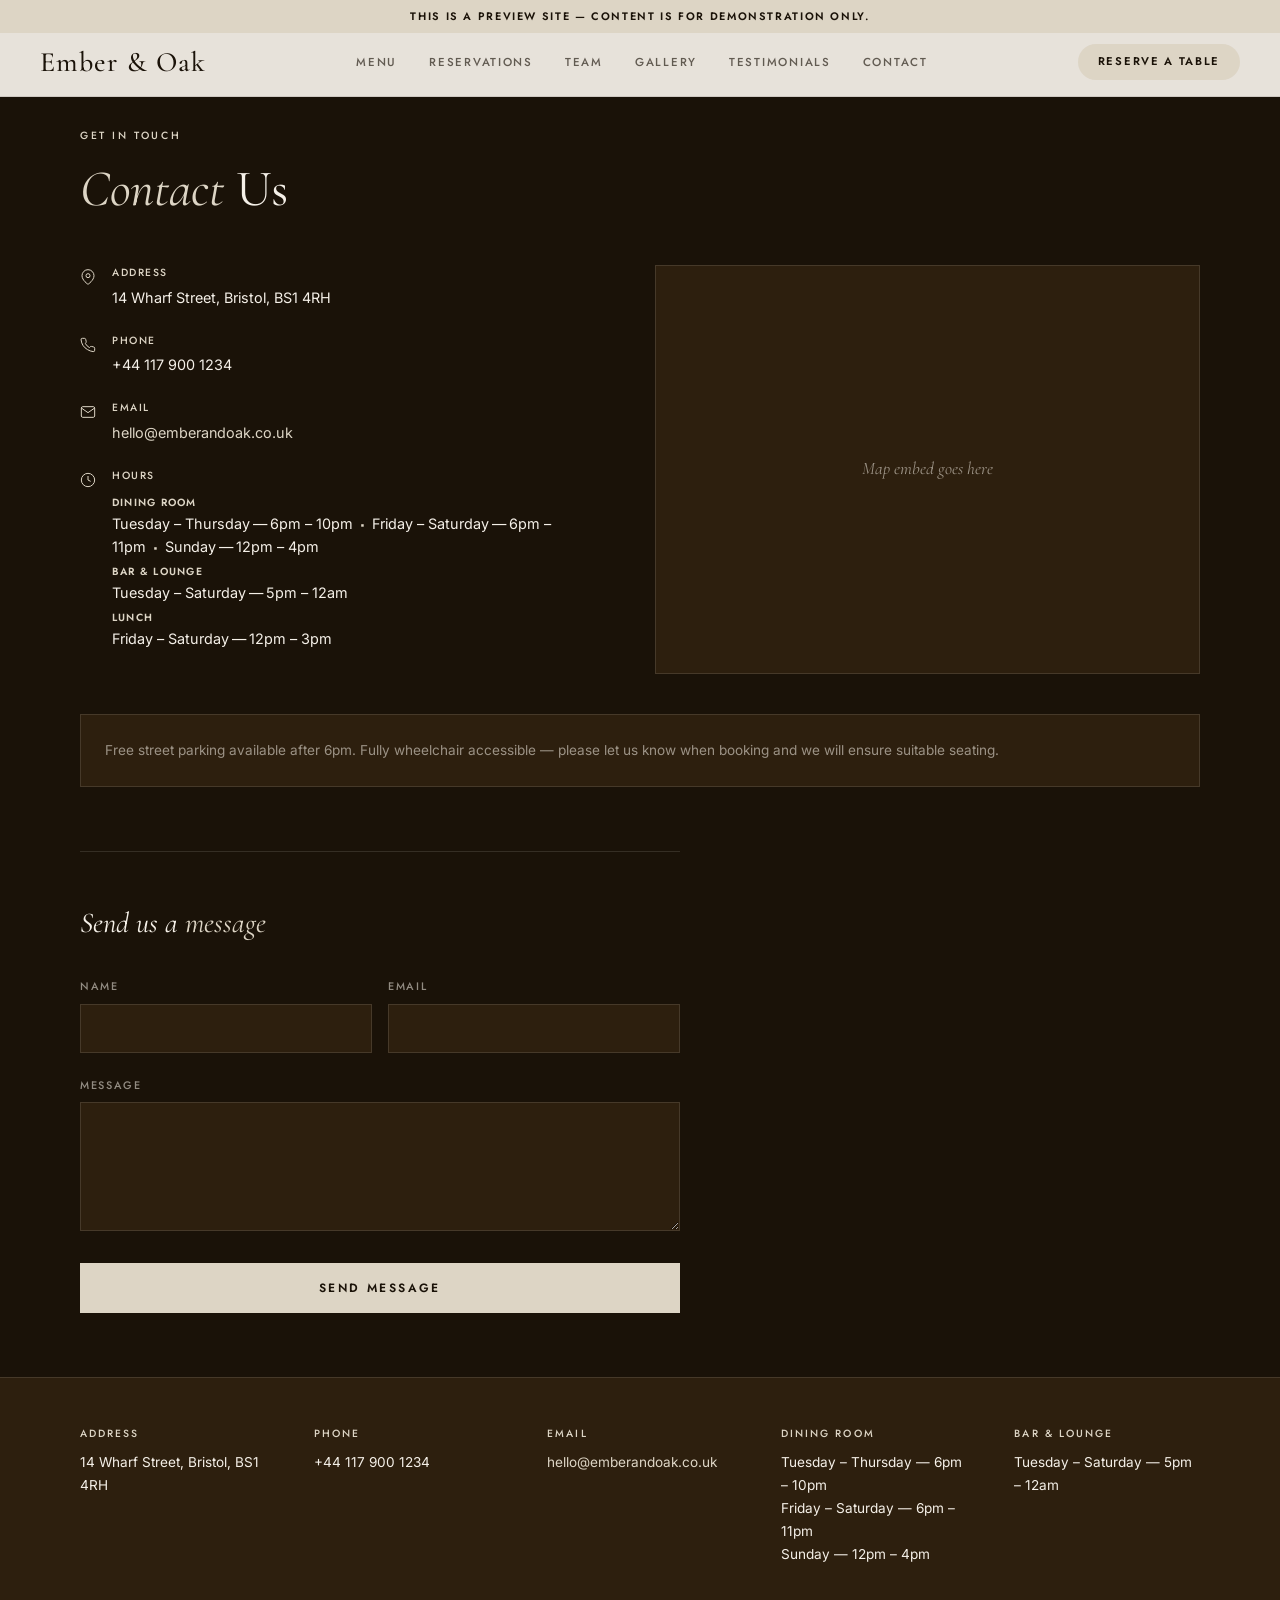
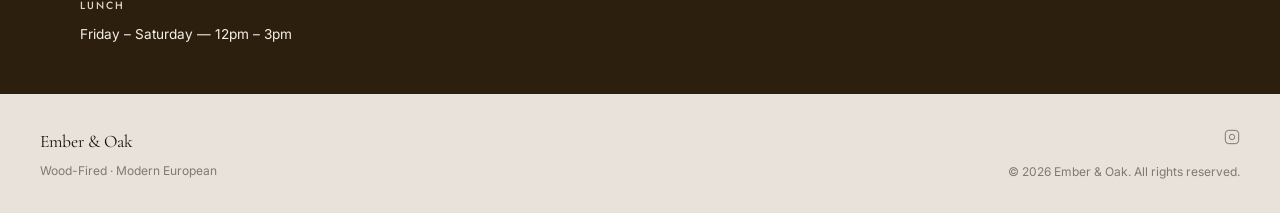
==== contact.html @ 41328a5d "Add files via upload" ====
<!DOCTYPE html>
<html lang="en">
<head>
<meta charset="UTF-8"/>
<meta name="viewport" content="width=device-width,initial-scale=1"/>
<title>Contact — Ember &amp; Oak</title>
<link rel="preconnect" href="https://fonts.googleapis.com"/>
<link rel="preconnect" href="https://fonts.gstatic.com" crossorigin/>
<style>
@import url("https://fonts.googleapis.com/css2?family=Cormorant+Garamond:ital,wght@0,300;0,400;0,500;0,700;1,400;1,700&family=Inter:wght@300;400;500;600&family=Jost:wght@400;500;600&display=swap");
:root{--bg:#1a1208;--accent:#ddd5c5;--accent-mid:rgba(221,213,197,0.15);--accent-glow:rgba(221,213,197,0.3);--text:#f5f0e8;--text-muted:rgba(245,240,232,0.55);--card:#2d1f0e;--border:rgba(245,240,232,0.12);--font-display:"Cormorant Garamond",serif;--font-body:"Inter",sans-serif;--font-ui:"Jost",sans-serif;}
*,*::before,*::after{box-sizing:border-box;margin:0;padding:0;}
html{scroll-behavior:smooth;}
body{background:var(--bg);color:var(--text);font-family:var(--font-body);font-size:1rem;line-height:1.6;overflow-x:hidden;}
img{max-width:100%;display:block;}
a{color:inherit;text-decoration:none;}
header{position:fixed;top:0;left:0;right:0;z-index:100;display:flex;align-items:center;justify-content:space-between;padding:1rem 2.5rem;background:rgba(245,240,232,0.94);backdrop-filter:blur(12px);-webkit-backdrop-filter:blur(12px);border-bottom:1px solid rgba(26,18,8,0.12);transition:background 0.4s;}
header.scrolled{background:rgba(245,240,232,0.98);}
header{top:28px!important;}.hero{padding-top:7rem;}
.site-name{font-family:var(--font-display);font-size:1.75rem;font-weight:500;letter-spacing:0.04em;color:var(--bg);line-height:1;}
.site-name span{color:var(--accent);}
nav.desk-nav{display:flex;align-items:center;gap:2rem;}
nav.desk-nav a{font-family:var(--font-ui);font-size:0.72rem;font-weight:500;letter-spacing:0.15em;text-transform:uppercase;color:rgba(26,18,8,0.65);transition:color 0.2s;}
nav.desk-nav a:hover{color:var(--accent);}
.reserve-btn{font-family:var(--font-ui);font-size:0.7rem;font-weight:600;letter-spacing:0.15em;text-transform:uppercase;color:var(--bg);background:var(--accent);border:none;border-radius:100px;padding:0.55rem 1.25rem;cursor:pointer;transition:all 0.2s;}
.reserve-btn:hover{filter:brightness(1.1);transform:translateY(-1px);}
.hamburger{display:none;background:none;border:none;cursor:pointer;padding:0.25rem;color:var(--bg);}
.hamburger span{display:block;width:22px;height:1.5px;background:currentColor;margin:5px 0;transition:0.3s;}
.nav-overlay{position:fixed;inset:0;background:var(--bg);z-index:150;display:flex;flex-direction:column;align-items:center;justify-content:center;gap:0;opacity:0;pointer-events:none;transition:opacity 0.4s;overflow-y:auto;padding:4rem 2rem 3rem;}
.nav-overlay.open{opacity:1;pointer-events:all;}
.nav-overlay a{font-family:var(--font-display);font-size:clamp(1.8rem,6vw,3rem);font-weight:400;color:var(--text);padding:0.4rem 0;width:100%;text-align:center;opacity:0;transform:translateY(12px);transition:opacity 0.5s,transform 0.5s,color 0.2s;}
.nav-overlay.open a{opacity:1;transform:translateY(0);}
.nav-overlay a:hover{color:var(--accent);}
.nav-close{position:absolute;top:1.5rem;right:1.5rem;background:none;border:none;cursor:pointer;color:var(--text-muted);font-size:1.75rem;line-height:1;}
.hero{position:relative;min-height:100svh;display:flex;align-items:flex-end;padding:9rem 2.5rem 5rem;overflow:hidden;}
.hero-bg{position:absolute;inset:0;background-size:cover;background-position:center;transform:scale(1.05);transition:transform 8s ease;}
.hero-bg::after{content:"";position:absolute;inset:0;background:linear-gradient(to top,rgba(26,18,8,0.9) 0%,rgba(26,18,8,0.3) 60%,rgba(26,18,8,0.1) 100%);}
.hero-content{position:relative;z-index:1;max-width:700px;}
.hero-eyebrow{font-family:var(--font-ui);font-size:0.68rem;font-weight:500;letter-spacing:0.25em;text-transform:uppercase;color:var(--accent);margin-bottom:1rem;}
.hero h1{font-family:var(--font-display);font-size:clamp(2.8rem,7vw,5.5rem);font-weight:400;line-height:1.05;color:var(--text);margin-bottom:1.25rem;}
.hero h1 em{font-style:italic;color:var(--accent);}
.hero-sub{font-size:1rem;color:var(--text-muted);margin-bottom:2.5rem;max-width:480px;line-height:1.6;}
.hero-ctas{display:flex;gap:1rem;flex-wrap:wrap;}
.btn-hero-primary{display:inline-flex;align-items:center;gap:0.5rem;padding:0.85rem 2rem;background:var(--accent);color:var(--bg);font-family:var(--font-ui);font-size:0.75rem;font-weight:600;letter-spacing:0.15em;text-transform:uppercase;border-radius:100px;transition:all 0.2s;border:none;cursor:pointer;}
.btn-hero-primary:hover{filter:brightness(1.1);transform:translateY(-2px);}
.btn-hero-secondary{display:inline-flex;align-items:center;gap:0.5rem;padding:0.85rem 2rem;background:transparent;color:var(--text);font-family:var(--font-ui);font-size:0.75rem;font-weight:600;letter-spacing:0.15em;text-transform:uppercase;border-radius:100px;border:1px solid var(--border);transition:all 0.2s;cursor:pointer;}
.btn-hero-secondary:hover{border-color:var(--accent);color:var(--accent);}
.gateway{display:grid;grid-template-columns:repeat(4,1fr);gap:1rem;padding:2rem 2.5rem;background:var(--bg);}
.gateway-card{position:relative;overflow:hidden;aspect-ratio:3/4;cursor:pointer;border-radius:2px;}
.gateway-card img,.gateway-card .gateway-bg{position:absolute;inset:0;width:100%;height:100%;object-fit:cover;transition:transform 0.6s cubic-bezier(0.4,0,0.2,1);}
.gateway-card:hover img,.gateway-card:hover .gateway-bg{transform:scale(1.06);}
.gateway-card::after{content:"";position:absolute;inset:0;background:linear-gradient(to top,rgba(26,18,8,0.75) 0%,rgba(26,18,8,0.1) 60%);transition:background 0.4s;}
.gateway-card:hover::after{background:linear-gradient(to top,rgba(26,18,8,0.85) 0%,rgba(26,18,8,0.3) 60%);}
.gateway-label{position:absolute;bottom:0;left:0;right:0;z-index:1;padding:1.5rem 1.25rem;transform:translateY(4px);transition:transform 0.4s;}
.gateway-card:hover .gateway-label{transform:translateY(0);}
.gateway-label::before{content:"";display:block;width:28px;height:1.5px;background:var(--accent);margin-bottom:0.6rem;transform:scaleX(0);transform-origin:left;transition:transform 0.4s 0.1s;}
.gateway-card:hover .gateway-label::before{transform:scaleX(1);}
.gateway-label span{font-family:var(--font-ui);font-size:0.72rem;font-weight:600;letter-spacing:0.2em;text-transform:uppercase;color:var(--text);}
.section-wrap{max-width:1200px;margin:0 auto;padding:0 2.5rem;}
.section-label{font-family:var(--font-ui);font-size:0.65rem;font-weight:500;letter-spacing:0.25em;text-transform:uppercase;color:var(--accent);margin-bottom:1rem;}
.section-title{font-family:var(--font-display);font-size:clamp(2rem,4vw,3.2rem);font-weight:400;line-height:1.1;color:var(--text);margin-bottom:1.5rem;}
.section-title em{font-style:italic;color:var(--accent);}
.featured{padding:6rem 0;border-top:1px solid var(--border);}
.featured-grid{display:grid;grid-template-columns:repeat(3,1fr);gap:1.5rem;margin-top:3rem;}
.dish-card{background:var(--card);border:1px solid var(--border);border-radius:4px;overflow:hidden;transition:transform 0.3s,box-shadow 0.3s;}
.dish-card:hover{transform:translateY(-4px);box-shadow:0 8px 32px var(--accent-glow);}
.dish-img{aspect-ratio:4/3;object-fit:cover;width:100%;background:linear-gradient(135deg,var(--card),var(--bg));}
.dish-img-placeholder{aspect-ratio:4/3;display:flex;align-items:center;justify-content:center;background:linear-gradient(135deg,var(--card),var(--bg));color:var(--accent);opacity:0.5;font-size:2rem;}
.dish-info{padding:1.25rem;}
.dish-name{font-family:var(--font-display);font-size:1.2rem;font-weight:500;color:var(--text);margin-bottom:0.4rem;}
.dish-desc{font-size:0.85rem;color:var(--text-muted);line-height:1.5;margin-bottom:0.75rem;}
.dish-price{font-family:var(--font-ui);font-size:0.8rem;font-weight:600;letter-spacing:0.08em;color:var(--accent);}
.pull-quote{padding:6rem 0;border-top:1px solid var(--border);text-align:center;}
.pull-quote blockquote{font-family:var(--font-display);font-size:clamp(1.5rem,3.5vw,2.5rem);font-style:italic;font-weight:400;color:var(--text);max-width:820px;margin:0 auto 1.5rem;line-height:1.4;}
.pull-quote blockquote::before{content:"\201C";color:var(--accent);font-size:4rem;line-height:0;vertical-align:-0.5em;margin-right:0.15em;}
.pull-quote cite{font-family:var(--font-ui);font-size:0.72rem;font-weight:500;letter-spacing:0.2em;text-transform:uppercase;color:var(--accent);}
.info-strip{padding:3rem 0;border-top:1px solid var(--border);background:var(--card);}
.info-strip-inner{max-width:1200px;margin:0 auto;padding:0 2.5rem;display:flex;gap:2rem 3rem;flex-wrap:wrap;align-items:flex-start;}
.info-item{flex:1;min-width:160px;max-width:260px;overflow:hidden;}
.info-item-label{font-family:var(--font-ui);font-size:0.65rem;font-weight:500;letter-spacing:0.2em;text-transform:uppercase;color:var(--accent);margin-bottom:0.5rem;}
.info-item-value{font-size:0.85rem;color:var(--text);line-height:1.7;overflow-wrap:break-word;word-break:normal;}
.menu-page{padding:8rem 0 4rem;}
.menu-tabs{display:flex;gap:0;border-bottom:1px solid var(--border);margin-bottom:3rem;overflow-x:auto;scrollbar-width:none;}
.menu-tabs::-webkit-scrollbar{display:none;}
.menu-tab{font-family:var(--font-ui);font-size:0.72rem;font-weight:500;letter-spacing:0.15em;text-transform:uppercase;color:var(--text-muted);padding:0.85rem 1.5rem;cursor:pointer;border-bottom:2px solid transparent;white-space:nowrap;transition:all 0.2s;background:none;border-left:none;border-right:none;border-top:none;}
.menu-tab.active,.menu-tab:hover{color:var(--accent);border-bottom-color:var(--accent);}
.menu-section{display:none;}
.menu-section.active{display:block;}
.menu-items{display:grid;grid-template-columns:repeat(auto-fill,minmax(340px,1fr));gap:1px;border:1px solid var(--border);}
.menu-item{padding:1.5rem;border-right:1px solid var(--border);border-bottom:1px solid var(--border);display:flex;gap:1rem;align-items:flex-start;transition:background 0.2s;}
.menu-item:hover{background:var(--card);}
.menu-item-img{width:88px;height:88px;border-radius:4px;object-fit:cover;flex-shrink:0;cursor:pointer;transition:opacity 0.2s;}
.menu-item-img:hover{opacity:0.82;}
.menu-item-img-placeholder{width:88px;height:88px;border-radius:4px;flex-shrink:0;background:var(--card);display:flex;align-items:center;justify-content:center;color:var(--text-muted);opacity:0.25;font-size:1.5rem;}
#menuLightbox{position:fixed;inset:0;z-index:400;background:rgba(0,0,0,0.93);display:flex;flex-direction:column;align-items:center;justify-content:center;padding:2rem;opacity:0;pointer-events:none;transition:opacity 0.35s;}
#menuLightbox.open{opacity:1;pointer-events:all;}
#menuLightbox img{max-width:min(640px,90vw);max-height:75vh;object-fit:contain;border-radius:4px;box-shadow:0 8px 64px rgba(0,0,0,0.6);}
#menuLbCaption{font-family:var(--font-display);font-style:italic;font-size:1.1rem;color:rgba(245,240,232,0.7);margin-top:1.25rem;text-align:center;}
#menuLbClose{position:absolute;top:1.25rem;right:1.5rem;background:none;border:none;color:rgba(245,240,232,0.45);font-size:2rem;line-height:1;cursor:pointer;transition:color 0.2s;}
#menuLbClose:hover{color:rgba(245,240,232,0.9);}
.menu-item-body{flex:1;}
.menu-item-top{display:flex;justify-content:space-between;align-items:baseline;gap:1rem;margin-bottom:0.3rem;}
.menu-item-name{font-family:var(--font-display);font-size:1.05rem;font-weight:500;color:var(--text);}
.menu-item-price{font-family:var(--font-ui);font-size:0.78rem;font-weight:600;color:var(--accent);white-space:nowrap;flex-shrink:0;}
.menu-item-desc{font-size:0.82rem;color:var(--text-muted);line-height:1.5;}
.menu-tags{display:flex;gap:0.3rem;margin-top:0.5rem;flex-wrap:wrap;}
.menu-tag{font-family:var(--font-ui);font-size:0.6rem;font-weight:500;letter-spacing:0.1em;text-transform:uppercase;padding:0.15rem 0.45rem;border:1px solid var(--border);border-radius:100px;color:var(--text-muted);}
.menu-tag.v{border-color:#ddd5c5;color:#ddd5c5;}
.team-page{padding:8rem 0 4rem;}
.team-grid{display:grid;grid-template-columns:repeat(auto-fill,minmax(280px,1fr));gap:2rem;margin-top:3rem;}
.team-card{background:var(--card);border:1px solid var(--border);}
.team-photo{aspect-ratio:3/4;object-fit:cover;width:100%;background:linear-gradient(135deg,var(--card),var(--bg));}
.team-photo-placeholder{aspect-ratio:3/4;display:flex;align-items:center;justify-content:center;background:linear-gradient(135deg,var(--card),var(--bg));color:var(--text-muted);font-size:3rem;}
.team-info{padding:1.5rem;}
.team-name{font-family:var(--font-display);font-size:1.3rem;font-weight:500;color:var(--text);margin-bottom:0.25rem;}
.team-title{font-family:var(--font-ui);font-size:0.68rem;font-weight:500;letter-spacing:0.18em;text-transform:uppercase;color:var(--accent);margin-bottom:0.75rem;}
.team-bio{font-size:0.85rem;color:var(--text-muted);line-height:1.65;}
.gallery-page{padding:8rem 0 4rem;}
.gallery-grid{columns:2;column-gap:1rem;margin-top:2rem;}
.gallery-item{break-inside:avoid;margin-bottom:1rem;position:relative;overflow:hidden;}
.gallery-item img{width:100%;display:block;transition:transform 0.5s;}
.gallery-item:hover img{transform:scale(1.03);}
.gallery-caption{position:absolute;bottom:0;left:0;right:0;padding:0.75rem 1rem;background:linear-gradient(transparent,rgba(26,18,8,0.8));font-size:0.8rem;color:var(--text-muted);font-style:italic;opacity:0;transition:opacity 0.3s;}
.gallery-item:hover .gallery-caption{opacity:1;}
.gallery-section-label{font-family:var(--font-ui);font-size:0.68rem;font-weight:500;letter-spacing:0.2em;text-transform:uppercase;color:var(--accent);margin:2rem 0 1rem;}
.testimonials-page{padding:8rem 0 4rem;}
.testimonials-grid{display:grid;grid-template-columns:repeat(auto-fill,minmax(320px,1fr));gap:1.5rem;margin-top:3rem;}
.testimonial-card{background:var(--card);border:1px solid var(--border);padding:2rem;display:flex;flex-direction:column;}
.testimonial-quote-mark{font-family:var(--font-display);font-size:3.5rem;line-height:0.8;color:var(--accent);opacity:0.35;margin-bottom:0.75rem;display:block;}
.testimonial-card::before{display:none;}
.testimonial-quote{font-family:var(--font-display);font-style:italic;font-size:1.05rem;color:var(--text);line-height:1.7;margin-bottom:1.5rem;position:relative;z-index:1;}
.testimonial-meta{display:flex;flex-direction:column;gap:0.2rem;}
.testimonial-name{font-family:var(--font-ui);font-size:0.75rem;font-weight:600;letter-spacing:0.12em;text-transform:uppercase;color:var(--text);}
.testimonial-source{font-size:0.78rem;color:var(--accent);}
.testimonial-stars{color:var(--accent);font-size:0.85rem;margin-bottom:0.75rem;}
.res-page{padding:8rem 0 4rem;}
.res-form-wrap{max-width:600px;}
.res-notes{font-style:italic;color:var(--text-muted);font-size:0.9rem;line-height:1.7;margin-bottom:2.5rem;padding-left:1rem;border-left:2px solid var(--accent);}
.form-field{margin-bottom:1.5rem;}
.form-field label{display:block;font-family:var(--font-ui);font-size:0.68rem;font-weight:500;letter-spacing:0.15em;text-transform:uppercase;color:var(--text-muted);margin-bottom:0.5rem;}
.form-field input,.form-field select,.form-field textarea{width:100%;background:var(--card);border:1px solid var(--border);color:var(--text);font-family:var(--font-body);font-size:1rem;padding:0.85rem 1rem;border-radius:0;outline:none;transition:border-color 0.2s;appearance:none;-webkit-appearance:none;}
.form-field input:focus,.form-field select:focus,.form-field textarea:focus{border-color:var(--accent);}
.form-field textarea{resize:vertical;min-height:120px;}
.form-row-2{display:grid;grid-template-columns:1fr 1fr;gap:1rem;}
.submit-btn{width:100%;padding:1rem;background:var(--accent);color:var(--bg);font-family:var(--font-ui);font-size:0.75rem;font-weight:600;letter-spacing:0.2em;text-transform:uppercase;border:none;cursor:pointer;transition:all 0.2s;}
.submit-btn:hover{filter:brightness(1.1);}
.contact-page{padding:8rem 0 4rem;}
.contact-grid{display:grid;grid-template-columns:1fr 1fr;gap:4rem;margin-top:3rem;}
.contact-map{width:100%;aspect-ratio:4/3;border:1px solid var(--border);background:var(--card);}
.contact-map iframe{width:100%;height:100%;border:0;filter:grayscale(0.3);}
.contact-detail{display:flex;gap:1rem;align-items:flex-start;margin-bottom:1.5rem;}
.contact-detail-icon{color:var(--accent);flex-shrink:0;margin-top:2px;}
.contact-detail-label{font-family:var(--font-ui);font-size:0.65rem;font-weight:500;letter-spacing:0.15em;text-transform:uppercase;color:var(--accent);margin-bottom:0.25rem;}
.contact-detail-value{font-size:0.9rem;color:var(--text);line-height:1.6;}
.hours-inline{line-height:1.9;white-space:normal;}
footer{padding:2rem 2.5rem;border-top:1px solid var(--border);background:rgba(245,240,232,0.94);display:flex;align-items:center;justify-content:space-between;flex-wrap:wrap;gap:1rem 2rem;}
.footer-name{font-family:var(--font-display);font-size:1.1rem;font-weight:400;color:var(--bg);}
.footer-links{display:flex;gap:1.5rem;}
.footer-links a{font-family:var(--font-ui);font-size:0.65rem;font-weight:500;letter-spacing:0.15em;text-transform:uppercase;color:rgba(26,18,8,0.55);transition:color 0.2s;}
.footer-links a:hover{color:var(--accent);}
.footer-copy{font-size:0.75rem;color:rgba(26,18,8,0.5);}
.social-links{display:flex;gap:0.75rem;}
.social-link{color:rgba(26,18,8,0.5);transition:color 0.2s;}
.social-link:hover{color:var(--accent);}
.page-header{padding:8rem 2.5rem 3rem;border-bottom:1px solid var(--border);}
.page-header h1{font-family:var(--font-display);font-size:clamp(2.5rem,6vw,4.5rem);font-weight:400;color:var(--text);margin-top:0.75rem;}
.page-header h1 em{font-style:italic;color:var(--accent);}
.reveal{opacity:0;transform:translateY(20px);transition:opacity 0.7s ease,transform 0.7s ease;}
.reveal.visible{opacity:1;transform:none;}
@media(max-width:900px){.hero{padding:0 1.5rem 4rem;}.gateway{grid-template-columns:repeat(2,1fr);}.featured-grid{grid-template-columns:1fr 1fr;}.contact-grid{grid-template-columns:1fr;}.section-wrap{padding:0 1.5rem;}nav.desk-nav{display:none;}.hamburger{display:block;}.reserve-btn.desktop{display:none;}}
@media(max-width:600px){.gateway{grid-template-columns:repeat(2,1fr);}.featured-grid{grid-template-columns:1fr;}.gallery-grid{columns:1;}.menu-items{grid-template-columns:1fr;}.team-grid{grid-template-columns:1fr 1fr;}.form-row-2{grid-template-columns:1fr;}footer{flex-direction:column;text-align:center;}.footer-links{justify-content:center;}}
</style>
</head>
<body>
<div id="demoBanner" style="position:fixed;top:0;left:0;right:0;z-index:200;background:var(--accent);color:var(--bg);font-family:var(--font-ui);font-size:0.68rem;font-weight:600;letter-spacing:0.15em;text-transform:uppercase;text-align:center;padding:0.5rem 2rem;display:flex;align-items:center;justify-content:center;gap:1rem;">This is a preview site — content is for demonstration only.</div>
<div class="nav-overlay" id="navOverlay">
  <button class="nav-close" onclick="closeNav()">×</button>
  <a href="menu.html">Menu</a>
    <a href="reservations.html">Reservations</a>
    <a href="team.html">Team</a>
    <a href="gallery.html">Gallery</a>
    <a href="testimonials.html">Testimonials</a>
    <a href="contact.html">Contact</a>
</div>
<header id="siteHeader">
  <a class="site-name" href="index.html">Ember &amp; Oak</a>
  <nav class="desk-nav">
    <a href="menu.html">Menu</a>
      <a href="reservations.html">Reservations</a>
      <a href="team.html">Team</a>
      <a href="gallery.html">Gallery</a>
      <a href="testimonials.html">Testimonials</a>
      <a href="contact.html">Contact</a>
  </nav>
  <div style="display:flex;align-items:center;gap:1rem;">
    <a href="reservations.html" class="reserve-btn desktop">Reserve a Table</a>
    <button class="hamburger" id="hamburger" aria-label="Menu" onclick="toggleNav()"><span></span><span></span><span></span></button>
  </div>
</header>
<main class="contact-page">
<div class="section-wrap">
<div class="section-label reveal">Get in touch</div>
<h1 class="section-title reveal"><em>Contact</em> Us</h1>
<div class="contact-grid">
<div><div class="contact-detail"><div class="contact-detail-icon"><svg width="16" height="16" fill="none" stroke="currentColor" stroke-width="1.5" viewBox="0 0 24 24"><path d="M21 10c0 7-9 13-9 13s-9-6-9-13a9 9 0 0 1 18 0z"/><circle cx="12" cy="10" r="3"/></svg></div><div><div class="contact-detail-label">Address</div><div class="contact-detail-value">14 Wharf Street, Bristol, BS1 4RH</div></div></div><div class="contact-detail"><div class="contact-detail-icon"><svg width="16" height="16" fill="none" stroke="currentColor" stroke-width="1.5" viewBox="0 0 24 24"><path d="M22 16.92v3a2 2 0 0 1-2.18 2 19.79 19.79 0 0 1-8.63-3.07A19.5 19.5 0 0 1 4.69 13a19.79 19.79 0 0 1-3.07-8.67A2 2 0 0 1 3.56 2h3a2 2 0 0 1 2 1.72c.127.96.361 1.903.7 2.81a2 2 0 0 1-.45 2.11L8.09 9.91a16 16 0 0 0 6 6l1.27-1.27a2 2 0 0 1 2.11-.45c.907.339 1.85.573 2.81.7A2 2 0 0 1 22 16.92z"/></svg></div><div><div class="contact-detail-label">Phone</div><div class="contact-detail-value"><a href="tel:+44 117 900 1234" style="color:inherit;">+44 117 900 1234</a></div></div></div><div class="contact-detail"><div class="contact-detail-icon"><svg width="16" height="16" fill="none" stroke="currentColor" stroke-width="1.5" viewBox="0 0 24 24"><path d="M4 4h16c1.1 0 2 .9 2 2v12c0 1.1-.9 2-2 2H4c-1.1 0-2-.9-2-2V6c0-1.1.9-2 2-2z"/><polyline points="22,6 12,13 2,6"/></svg></div><div><div class="contact-detail-label">Email</div><div class="contact-detail-value"><a href="mailto:hello@emberandoak.co.uk" style="color:var(--accent);">hello@emberandoak.co.uk</a></div></div></div><div class="contact-detail"><div class="contact-detail-icon"><svg width="16" height="16" fill="none" stroke="currentColor" stroke-width="1.5" viewBox="0 0 24 24"><circle cx="12" cy="12" r="10"/><polyline points="12 6 12 12 16 14"/></svg></div><div><div class="contact-detail-label">Hours</div><div class="contact-detail-value"><span style="font-family:var(--font-ui);font-size:0.65rem;font-weight:600;letter-spacing:0.12em;text-transform:uppercase;color:var(--accent);">Dining Room</span><br/>Tuesday – Thursday&thinsp;&mdash;&thinsp;6pm – 10pm&ensp;<span style="color:var(--accent);font-size:0.55rem;vertical-align:middle;">▪</span>&ensp;Friday – Saturday&thinsp;&mdash;&thinsp;6pm – 11pm&ensp;<span style="color:var(--accent);font-size:0.55rem;vertical-align:middle;">▪</span>&ensp;Sunday&thinsp;&mdash;&thinsp;12pm – 4pm<br/><span style="font-family:var(--font-ui);font-size:0.65rem;font-weight:600;letter-spacing:0.12em;text-transform:uppercase;color:var(--accent);">Bar &amp; Lounge</span><br/>Tuesday – Saturday&thinsp;&mdash;&thinsp;5pm – 12am<br/><span style="font-family:var(--font-ui);font-size:0.65rem;font-weight:600;letter-spacing:0.12em;text-transform:uppercase;color:var(--accent);">Lunch</span><br/>Friday – Saturday&thinsp;&mdash;&thinsp;12pm – 3pm<br/></div></div></div></div>
<div class="contact-map" style="display:flex;align-items:center;justify-content:center;"><div style="font-family:var(--font-display);font-style:italic;color:var(--text-muted);font-size:1.1rem;">Map embed goes here</div></div></div>
<div style="margin-top:2.5rem;padding:1.5rem;background:var(--card);border:1px solid var(--border);font-size:0.85rem;color:var(--text-muted);line-height:1.7;">Free street parking available after 6pm. Fully wheelchair accessible — please let us know when booking and we will ensure suitable seating.</div>
<div style="margin-top:4rem;padding-top:3rem;border-top:1px solid var(--border);max-width:600px;">
<h2 style="font-family:var(--font-display);font-size:1.8rem;font-weight:400;font-style:italic;color:var(--text);margin-bottom:2rem;">Send us a <em style='color:var(--accent);'>message</em></h2>
<form action="https://formspree.io/f/abcd1234" method="POST">
<div class="form-row-2"><div class="form-field"><label style="display:block;font-family:var(--font-ui);font-size:0.68rem;font-weight:500;letter-spacing:0.15em;text-transform:uppercase;color:var(--text-muted);margin-bottom:0.5rem;">Name</label><input type="text" name="name" required style="background:var(--card);border:1px solid var(--border);color:var(--text);font-family:var(--font-body);font-size:1rem;padding:0.85rem 1rem;width:100%;outline:none;border-radius:0;"/></div><div class="form-field"><label style="display:block;font-family:var(--font-ui);font-size:0.68rem;font-weight:500;letter-spacing:0.15em;text-transform:uppercase;color:var(--text-muted);margin-bottom:0.5rem;">Email</label><input type="email" name="email" required style="background:var(--card);border:1px solid var(--border);color:var(--text);font-family:var(--font-body);font-size:1rem;padding:0.85rem 1rem;width:100%;outline:none;border-radius:0;"/></div></div><div class="form-field"><label style="display:block;font-family:var(--font-ui);font-size:0.68rem;font-weight:500;letter-spacing:0.15em;text-transform:uppercase;color:var(--text-muted);margin-bottom:0.5rem;">Message</label><textarea name="message" rows="5" required style="background:var(--card);border:1px solid var(--border);color:var(--text);font-family:var(--font-body);font-size:1rem;padding:0.85rem 1rem;width:100%;outline:none;border-radius:0;resize:vertical;"></textarea></div><button type="submit" class="submit-btn">Send Message</button>
</form>
</div>
</div>
</main>
<div class="info-strip">
<div class="info-strip-inner">
<div class="info-item reveal"><div class="info-item-label">Address</div><div class="info-item-value">14 Wharf Street, Bristol, BS1 4RH</div></div>
<div class="info-item reveal"><div class="info-item-label">Phone</div><div class="info-item-value"><a href="tel:+44 117 900 1234" style="color:inherit;">+44 117 900 1234</a></div></div>
<div class="info-item reveal"><div class="info-item-label">Email</div><div class="info-item-value"><a href="mailto:hello@emberandoak.co.uk" style="color:var(--accent);">hello@emberandoak.co.uk</a></div></div>
<div class="info-item reveal"><div class="info-item-label">Dining Room</div><div class="info-item-value">Tuesday – Thursday &mdash; 6pm – 10pm<br/>Friday – Saturday &mdash; 6pm – 11pm<br/>Sunday &mdash; 12pm – 4pm</div></div>
<div class="info-item reveal"><div class="info-item-label">Bar &amp; Lounge</div><div class="info-item-value">Tuesday – Saturday &mdash; 5pm – 12am</div></div>
<div class="info-item reveal"><div class="info-item-label">Lunch</div><div class="info-item-value">Friday – Saturday &mdash; 12pm – 3pm</div></div>
</div>
</div>
<footer>
  <div style="min-width:160px;">
    <div class="footer-name">Ember &amp; Oak</div>
    <div class="footer-copy" style="margin-top:0.3rem;">Wood-Fired · Modern European</div>
  </div>
  <div style="display:flex;flex-direction:column;align-items:flex-end;gap:0.6rem;min-width:140px;">
    <div class="social-links"><a class="social-link" href="https://instagram.com/emberandoak" target="_blank" aria-label="Instagram"><svg width="16" height="16" fill="none" stroke="currentColor" stroke-width="1.5" viewBox="0 0 24 24"><rect x="2" y="2" width="20" height="20" rx="5"/><path d="M16 11.37A4 4 0 1 1 12.63 8 4 4 0 0 1 16 11.37z"/><line x1="17.5" y1="6.5" x2="17.51" y2="6.5"/></svg></a></div>
    <div class="footer-copy">&copy; 2026 Ember &amp; Oak. All rights reserved.</div>
  </div>
</footer>
<script>
function toggleNav(){var o=document.getElementById("navOverlay");o.classList.toggle("open");document.body.style.overflow=o.classList.contains("open")?"hidden":"";}
function closeNav(){document.getElementById("navOverlay").classList.remove("open");document.body.style.overflow="";}
document.addEventListener("keydown",function(e){if(e.key==="Escape")closeNav();});
window.addEventListener("scroll",function(){document.getElementById("siteHeader").classList.toggle("scrolled",window.scrollY>60);},{passive:true});
function _checkReveals(){document.querySelectorAll(".reveal:not(.visible)").forEach(function(r){var rect=r.getBoundingClientRect();if(rect.top<window.innerHeight-60)r.classList.add("visible");});}
_checkReveals();
window.addEventListener("scroll",_checkReveals,{passive:true});
</script>
</body>
</html>
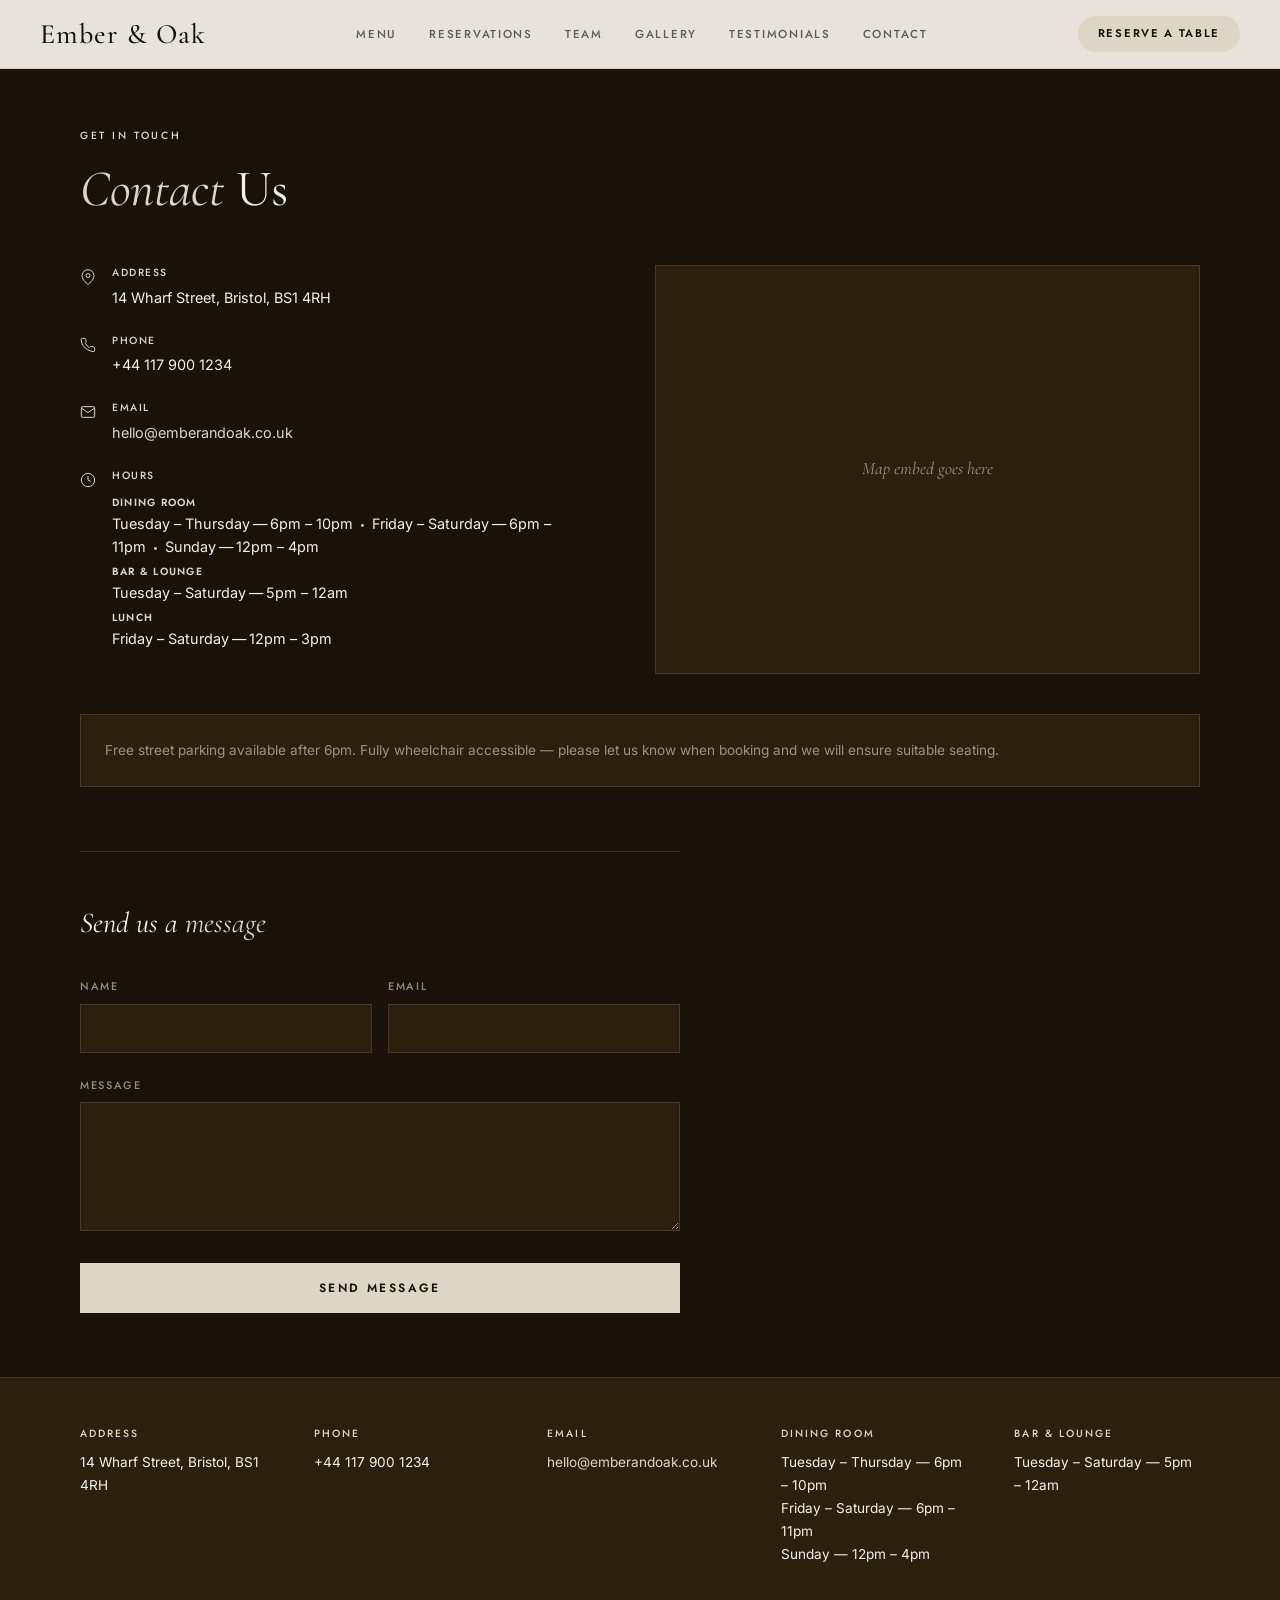
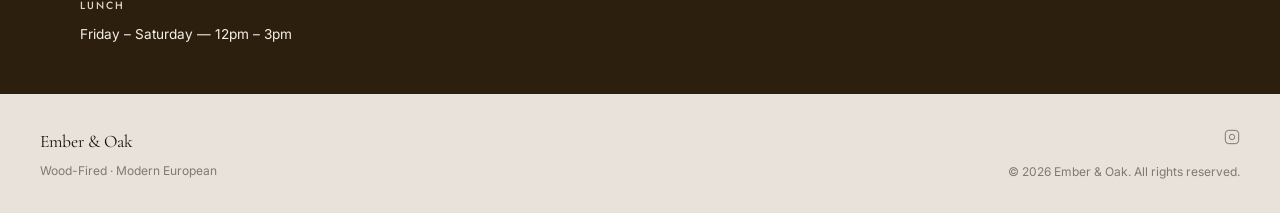
==== commit a2234b5a: "Add files via upload" ====
--- a/contact.html
+++ b/contact.html
@@ -16,7 +16,6 @@
 a{color:inherit;text-decoration:none;}
 header{position:fixed;top:0;left:0;right:0;z-index:100;display:flex;align-items:center;justify-content:space-between;padding:1rem 2.5rem;background:rgba(245,240,232,0.94);backdrop-filter:blur(12px);-webkit-backdrop-filter:blur(12px);border-bottom:1px solid rgba(26,18,8,0.12);transition:background 0.4s;}
 header.scrolled{background:rgba(245,240,232,0.98);}
-header{top:28px!important;}.hero{padding-top:7rem;}
 .site-name{font-family:var(--font-display);font-size:1.75rem;font-weight:500;letter-spacing:0.04em;color:var(--bg);line-height:1;}
 .site-name span{color:var(--accent);}
 nav.desk-nav{display:flex;align-items:center;gap:2rem;}
@@ -32,7 +31,7 @@
 .nav-overlay.open a{opacity:1;transform:translateY(0);}
 .nav-overlay a:hover{color:var(--accent);}
 .nav-close{position:absolute;top:1.5rem;right:1.5rem;background:none;border:none;cursor:pointer;color:var(--text-muted);font-size:1.75rem;line-height:1;}
-.hero{position:relative;min-height:100svh;display:flex;align-items:flex-end;padding:9rem 2.5rem 5rem;overflow:hidden;}
+.hero{position:relative;min-height:100svh;display:flex;align-items:flex-end;padding:7rem 2.5rem 5rem;overflow:hidden;}
 .hero-bg{position:absolute;inset:0;background-size:cover;background-position:center;transform:scale(1.05);transition:transform 8s ease;}
 .hero-bg::after{content:"";position:absolute;inset:0;background:linear-gradient(to top,rgba(26,18,8,0.9) 0%,rgba(26,18,8,0.3) 60%,rgba(26,18,8,0.1) 100%);}
 .hero-content{position:relative;z-index:1;max-width:700px;}
@@ -172,7 +171,6 @@
 </style>
 </head>
 <body>
-<div id="demoBanner" style="position:fixed;top:0;left:0;right:0;z-index:200;background:var(--accent);color:var(--bg);font-family:var(--font-ui);font-size:0.68rem;font-weight:600;letter-spacing:0.15em;text-transform:uppercase;text-align:center;padding:0.5rem 2rem;display:flex;align-items:center;justify-content:center;gap:1rem;">This is a preview site — content is for demonstration only.</div>
 <div class="nav-overlay" id="navOverlay">
   <button class="nav-close" onclick="closeNav()">×</button>
   <a href="menu.html">Menu</a>
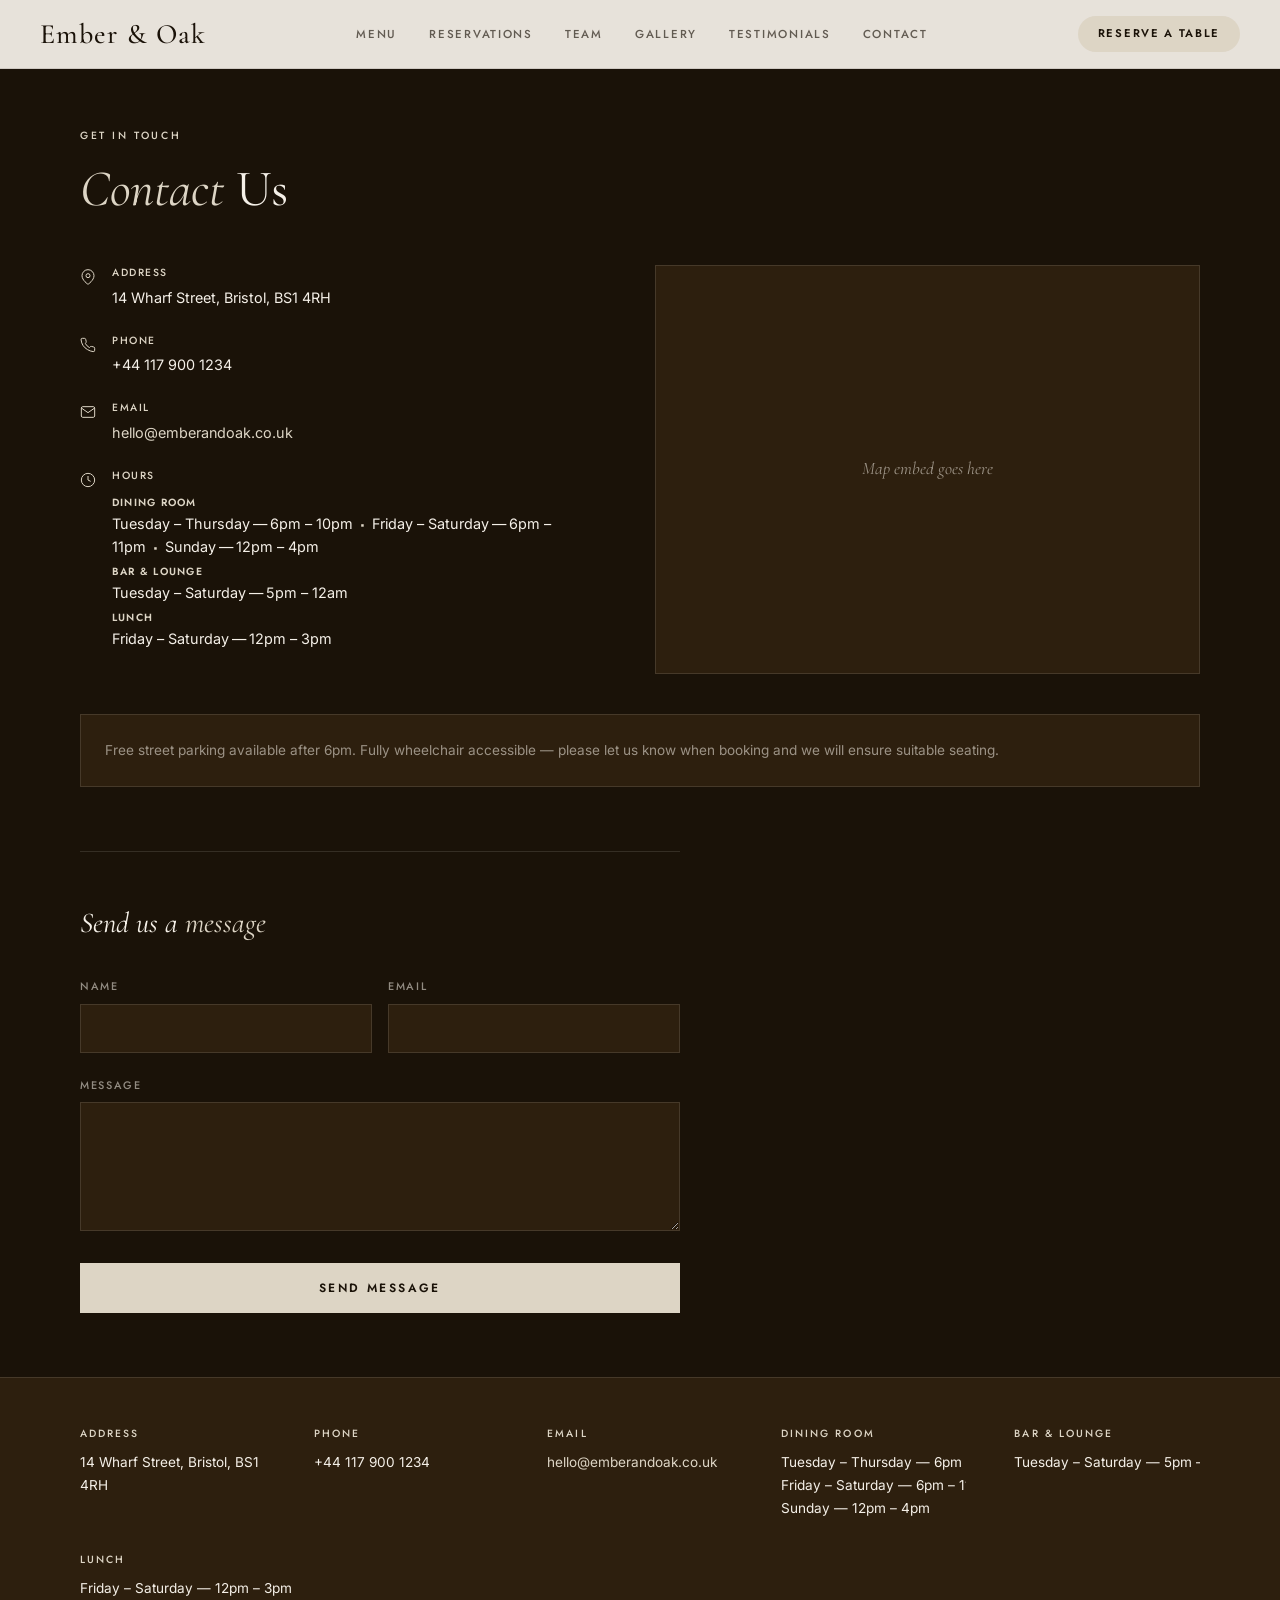
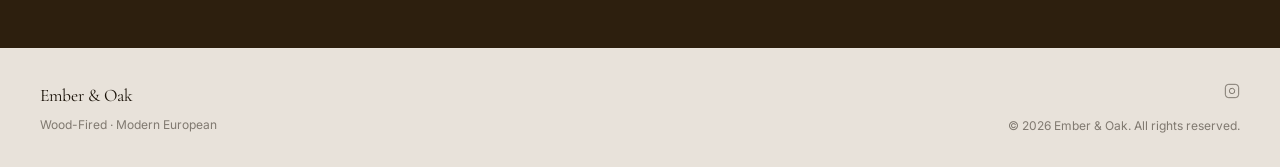
==== commit ba90a605: "Add files via upload" ====
--- a/contact.html
+++ b/contact.html
@@ -50,16 +50,16 @@
 .gateway-card:hover img,.gateway-card:hover .gateway-bg{transform:scale(1.06);}
 .gateway-card::after{content:"";position:absolute;inset:0;background:linear-gradient(to top,rgba(26,18,8,0.75) 0%,rgba(26,18,8,0.1) 60%);transition:background 0.4s;}
 .gateway-card:hover::after{background:linear-gradient(to top,rgba(26,18,8,0.85) 0%,rgba(26,18,8,0.3) 60%);}
-.gateway-label{position:absolute;bottom:0;left:0;right:0;z-index:1;padding:1.5rem 1.25rem;transform:translateY(4px);transition:transform 0.4s;}
+.gateway-label{position:absolute;bottom:0;left:0;right:0;z-index:1;padding:1.25rem 1.25rem 1rem;background:linear-gradient(transparent,rgba(0,0,0,0.65) 35%,rgba(0,0,0,0.85));transform:translateY(4px);transition:transform 0.4s;}
 .gateway-card:hover .gateway-label{transform:translateY(0);}
 .gateway-label::before{content:"";display:block;width:28px;height:1.5px;background:var(--accent);margin-bottom:0.6rem;transform:scaleX(0);transform-origin:left;transition:transform 0.4s 0.1s;}
 .gateway-card:hover .gateway-label::before{transform:scaleX(1);}
-.gateway-label span{font-family:var(--font-ui);font-size:0.72rem;font-weight:600;letter-spacing:0.2em;text-transform:uppercase;color:var(--text);}
+.gateway-label span{font-family:var(--font-ui);font-size:0.72rem;font-weight:700;letter-spacing:0.22em;text-transform:uppercase;color:#fff;text-shadow:0 1px 6px rgba(0,0,0,0.6);}
 .section-wrap{max-width:1200px;margin:0 auto;padding:0 2.5rem;}
 .section-label{font-family:var(--font-ui);font-size:0.65rem;font-weight:500;letter-spacing:0.25em;text-transform:uppercase;color:var(--accent);margin-bottom:1rem;}
 .section-title{font-family:var(--font-display);font-size:clamp(2rem,4vw,3.2rem);font-weight:400;line-height:1.1;color:var(--text);margin-bottom:1.5rem;}
 .section-title em{font-style:italic;color:var(--accent);}
-.featured{padding:6rem 0;border-top:1px solid var(--border);}
+.featured{padding:4rem 0 3rem;border-top:1px solid var(--border);}
 .featured-grid{display:grid;grid-template-columns:repeat(3,1fr);gap:1.5rem;margin-top:3rem;}
 .dish-card{background:var(--card);border:1px solid var(--border);border-radius:4px;overflow:hidden;transition:transform 0.3s,box-shadow 0.3s;}
 .dish-card:hover{transform:translateY(-4px);box-shadow:0 8px 32px var(--accent-glow);}
@@ -69,7 +69,7 @@
 .dish-name{font-family:var(--font-display);font-size:1.2rem;font-weight:500;color:var(--text);margin-bottom:0.4rem;}
 .dish-desc{font-size:0.85rem;color:var(--text-muted);line-height:1.5;margin-bottom:0.75rem;}
 .dish-price{font-family:var(--font-ui);font-size:0.8rem;font-weight:600;letter-spacing:0.08em;color:var(--accent);}
-.pull-quote{padding:6rem 0;border-top:1px solid var(--border);text-align:center;}
+.pull-quote{padding:3.5rem 0 4rem;border-top:1px solid var(--border);text-align:center;}
 .pull-quote blockquote{font-family:var(--font-display);font-size:clamp(1.5rem,3.5vw,2.5rem);font-style:italic;font-weight:400;color:var(--text);max-width:820px;margin:0 auto 1.5rem;line-height:1.4;}
 .pull-quote blockquote::before{content:"\201C";color:var(--accent);font-size:4rem;line-height:0;vertical-align:-0.5em;margin-right:0.15em;}
 .pull-quote cite{font-family:var(--font-ui);font-size:0.72rem;font-weight:500;letter-spacing:0.2em;text-transform:uppercase;color:var(--accent);}
@@ -216,9 +216,9 @@
 <div class="info-item reveal"><div class="info-item-label">Address</div><div class="info-item-value">14 Wharf Street, Bristol, BS1 4RH</div></div>
 <div class="info-item reveal"><div class="info-item-label">Phone</div><div class="info-item-value"><a href="tel:+44 117 900 1234" style="color:inherit;">+44 117 900 1234</a></div></div>
 <div class="info-item reveal"><div class="info-item-label">Email</div><div class="info-item-value"><a href="mailto:hello@emberandoak.co.uk" style="color:var(--accent);">hello@emberandoak.co.uk</a></div></div>
-<div class="info-item reveal"><div class="info-item-label">Dining Room</div><div class="info-item-value">Tuesday – Thursday &mdash; 6pm – 10pm<br/>Friday – Saturday &mdash; 6pm – 11pm<br/>Sunday &mdash; 12pm – 4pm</div></div>
-<div class="info-item reveal"><div class="info-item-label">Bar &amp; Lounge</div><div class="info-item-value">Tuesday – Saturday &mdash; 5pm – 12am</div></div>
-<div class="info-item reveal"><div class="info-item-label">Lunch</div><div class="info-item-value">Friday – Saturday &mdash; 12pm – 3pm</div></div>
+<div class="info-item reveal"><div class="info-item-label">Dining Room</div><div class="info-item-value"><span style="white-space:nowrap;">Tuesday – Thursday &mdash; 6pm – 10pm</span><br/><span style="white-space:nowrap;">Friday – Saturday &mdash; 6pm – 11pm</span><br/><span style="white-space:nowrap;">Sunday &mdash; 12pm – 4pm</span></div></div>
+<div class="info-item reveal"><div class="info-item-label">Bar &amp; Lounge</div><div class="info-item-value"><span style="white-space:nowrap;">Tuesday – Saturday &mdash; 5pm – 12am</span></div></div>
+<div class="info-item reveal"><div class="info-item-label">Lunch</div><div class="info-item-value"><span style="white-space:nowrap;">Friday – Saturday &mdash; 12pm – 3pm</span></div></div>
 </div>
 </div>
 <footer>
